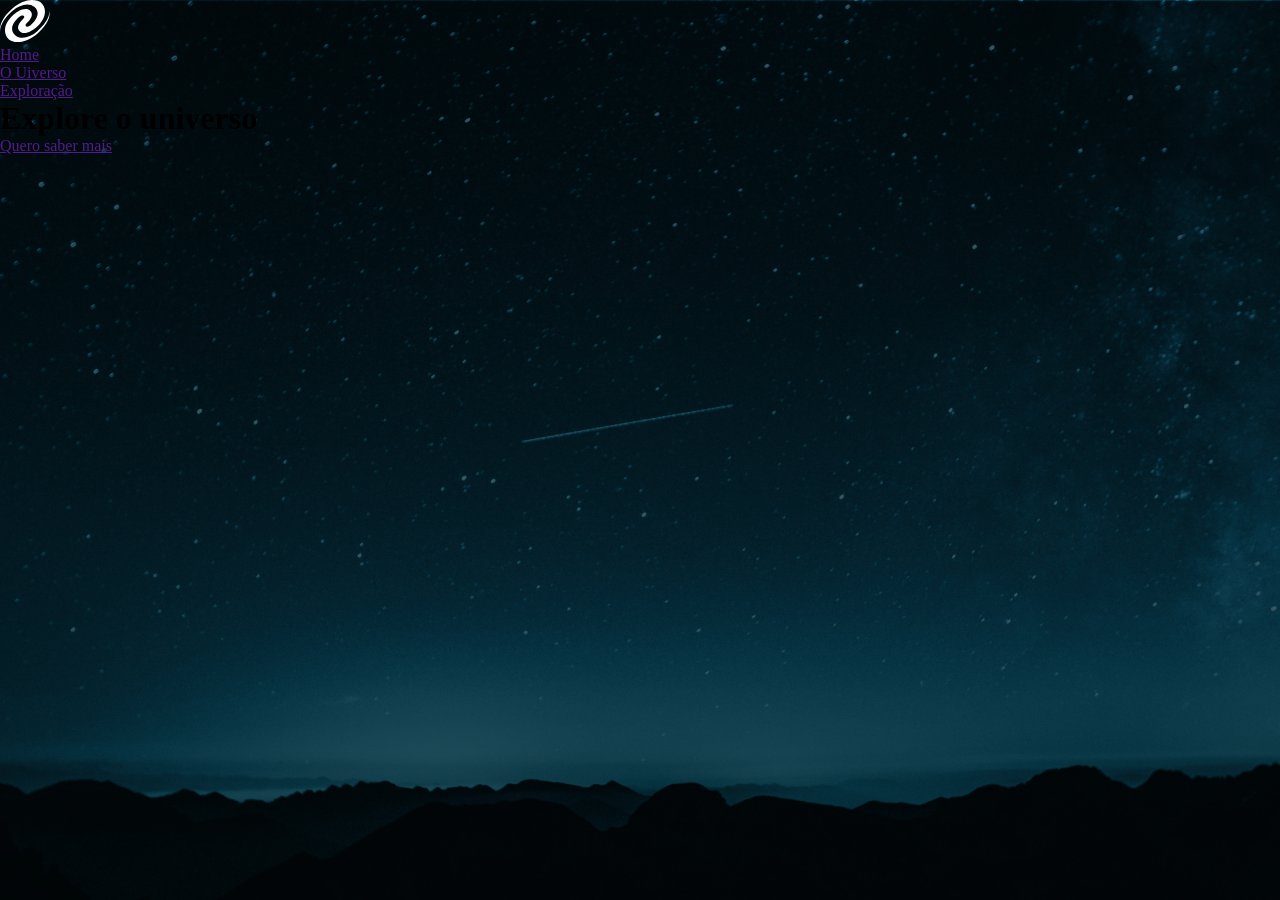
==== index.html @ 031f5e7b "fortcomit" ====
<!DOCTYPE html>
<html lang="pt-br">
<head>
    <meta charset="UTF-8">
    <meta name="viewport" content="width=device-width, initial-scale=1.0">
    <link rel="stylesheet" href="./styles/index.css">
    <title>Universo</title>
</head>
<body>
    <header>
        <img src="./assets/Vector.svg" alt="Logo do Universo">
        <nav>
            <ul>
                <li><a href="">Home</a></li>
                <li><a href="">O Uiverso</a></li>
                <li><a href="">Exploração</a></li>
            </ul>
        </nav>
    </header>

    <main>
        <h1>Explore o universo</h1>
        <a href="">Quero saber mais</a>
    </main>
</body>
</html>
---- styles/index.css ----
*{
    margin: 0;
    padding: 0;
    box-sizing: border-box;


}
body{
    background-image: url(../assets/mountains-universe-1.png);
    background-position: center;
    background-repeat: no-repeat;
    background-size: cover;

    height: 100vh;
}
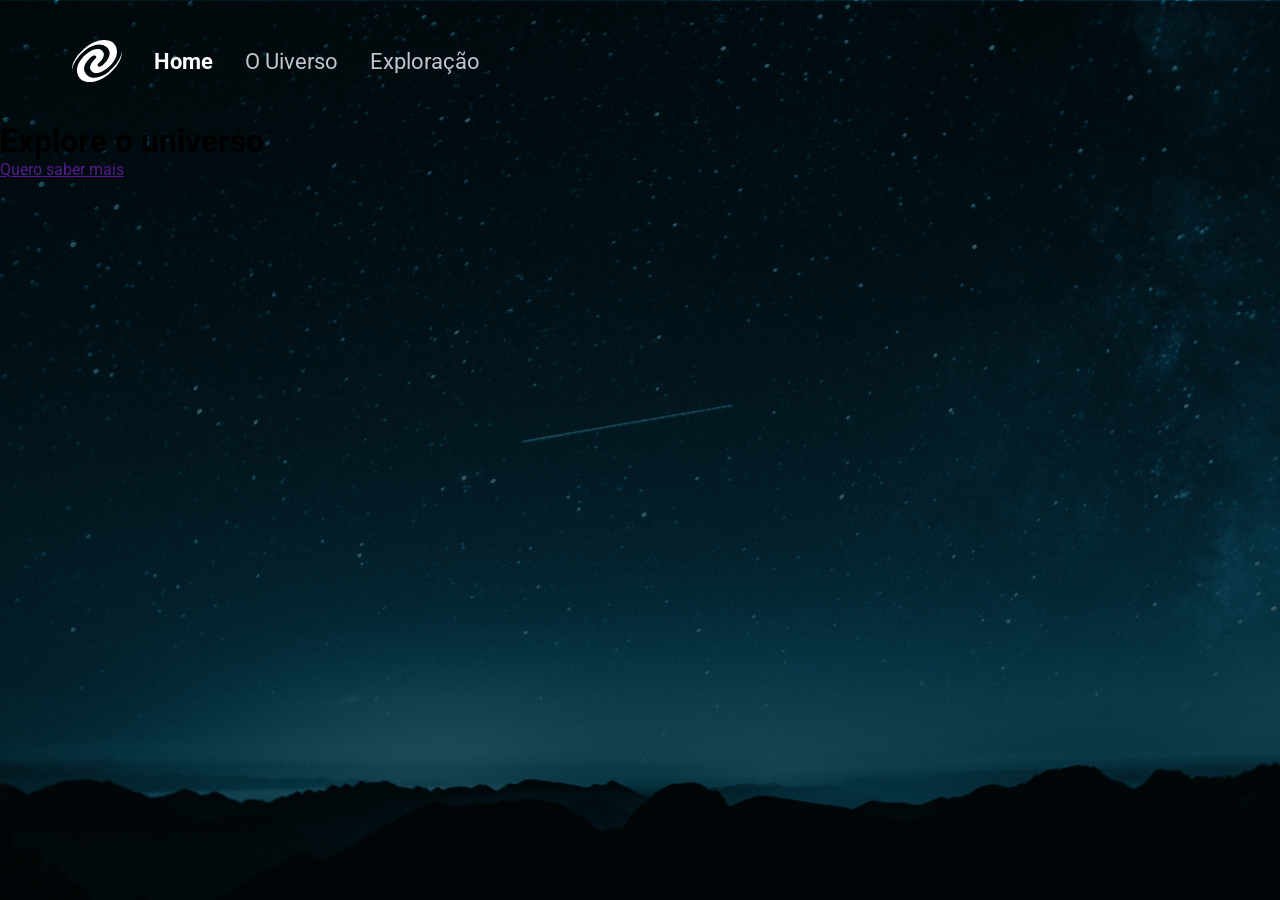
==== commit f9ac63d0: "first commit" ====
--- a/index.html
+++ b/index.html
@@ -4,6 +4,9 @@
     <meta charset="UTF-8">
     <meta name="viewport" content="width=device-width, initial-scale=1.0">
     <link rel="stylesheet" href="./styles/index.css">
+        <link rel="preconnect" href="https://fonts.googleapis.com">
+        <link rel="preconnect" href="https://fonts.gstatic.com" crossorigin>
+        <link href="https://fonts.googleapis.com/css2?family=Roboto:ital,wght@0,100..900;1,100..900&display=swap" rel="stylesheet">
     <title>Universo</title>
 </head>
 <body>
@@ -11,7 +14,7 @@
         <img src="./assets/Vector.svg" alt="Logo do Universo">
         <nav>
             <ul>
-                <li><a href="">Home</a></li>
+                <li><a href="" class="ativa">Home</a></li>
                 <li><a href="">O Uiverso</a></li>
                 <li><a href="">Exploração</a></li>
             </ul>
--- a/styles/index.css
+++ b/styles/index.css
@@ -2,6 +2,7 @@
     margin: 0;
     padding: 0;
     box-sizing: border-box;
+    font-family: Roboto , sans-serif; 
 
 
 }
@@ -12,4 +13,26 @@
     background-size: cover;
 
     height: 100vh;
+}
+header{
+    height: 122px;
+    display: flex;
+    padding-inline: 72px;
+    align-items: center;
+    gap: 32px;
+
+    ul{
+        display: flex;
+        list-style: none;
+        gap: 32px;
+        a{
+            font-size: 22px;
+            text-decoration: none;
+            color: #c4c4cc;
+        }
+        .ativa{
+            color: #fff;
+            font-weight: 700;
+        }
+    }
 }
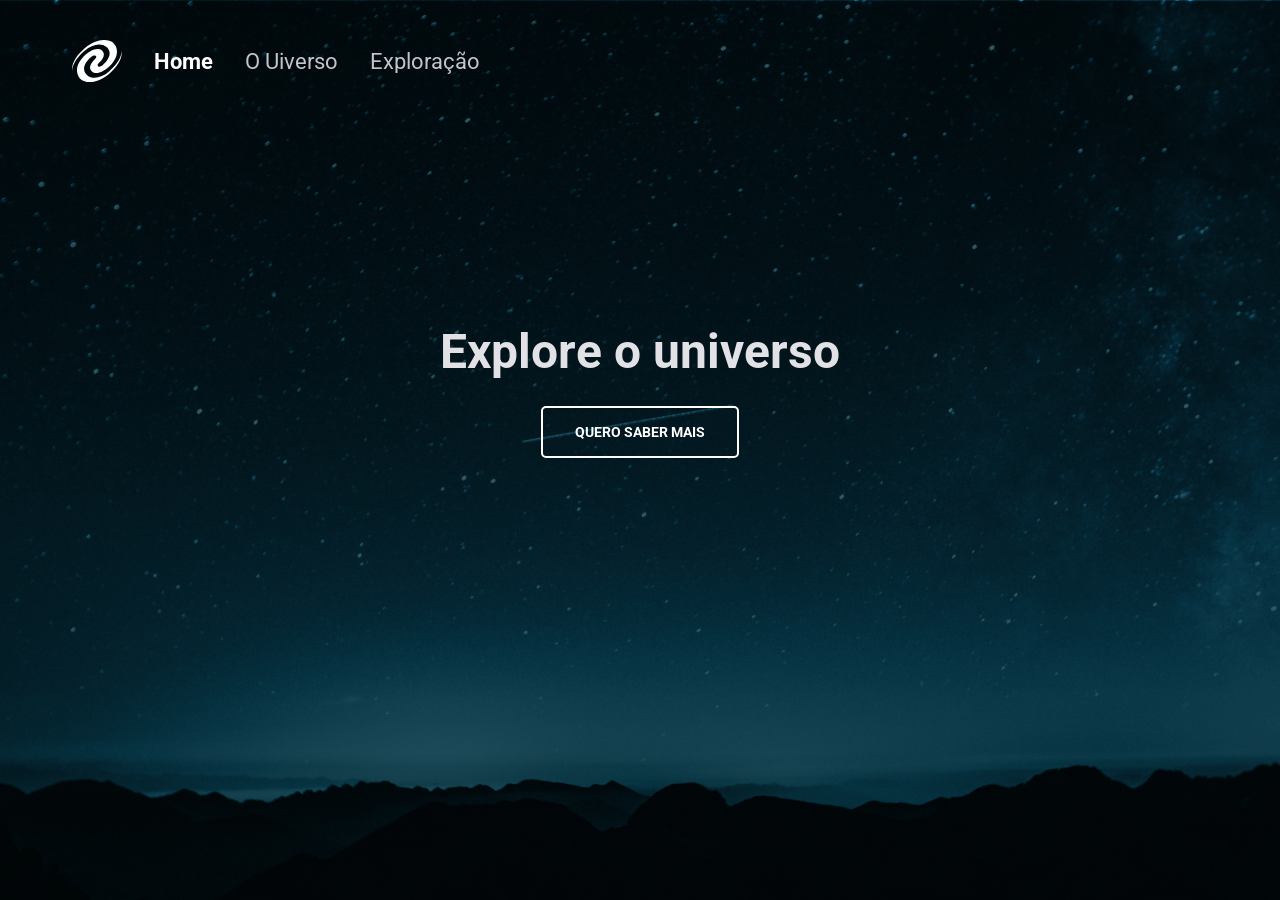
==== commit 90145900: "terminamos o html e o css do home" ====
--- a/index.html
+++ b/index.html
@@ -3,7 +3,7 @@
 <head>
     <meta charset="UTF-8">
     <meta name="viewport" content="width=device-width, initial-scale=1.0">
-    <link rel="stylesheet" href="./styles/index.css">
+ <link rel="stylesheet" href="./styles/index.css">
         <link rel="preconnect" href="https://fonts.googleapis.com">
         <link rel="preconnect" href="https://fonts.gstatic.com" crossorigin>
         <link href="https://fonts.googleapis.com/css2?family=Roboto:ital,wght@0,100..900;1,100..900&display=swap" rel="stylesheet">
--- a/styles/index.css
+++ b/styles/index.css
@@ -35,4 +35,32 @@
             font-weight: 700;
         }
     }
+}
+main{
+    margin-top: 200px;
+    width: fit-content;
+    margin-inline: auto;
+
+    h1{
+        color: #e1e1e6;
+        font-size: 48px;
+        line-height: 125%;
+        margin-bottom: 24px;
+    }
+    a{ 
+       border: 2px solid #fff;
+        display: block;
+        margin-inline: auto;
+        width: fit-content;
+        border-radius: 5px; 
+        padding: 12px 32px;
+        color: #fff;
+        text-decoration: none;
+        font-weight: 700;
+        font-size: 14px;
+        line-height: 24px;
+        text-transform: uppercase;
+    }
+    
+
 }
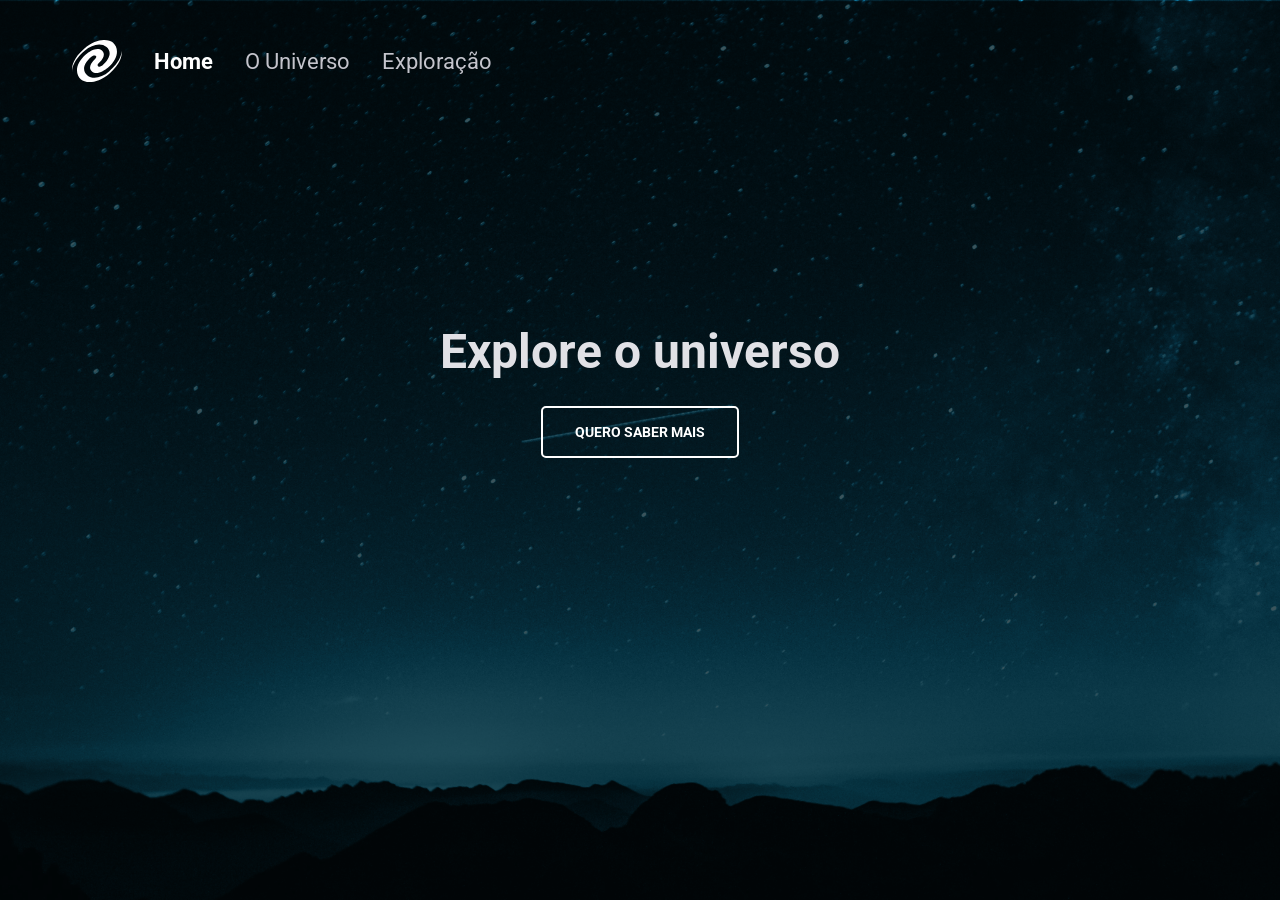
==== commit bb91c0b8: "Inicio do Universo.css e ajustes no univer.html" ====
--- a/index.html
+++ b/index.html
@@ -15,7 +15,7 @@
         <nav>
             <ul>
                 <li><a href="" class="ativa">Home</a></li>
-                <li><a href="">O Uiverso</a></li>
+                <li><a href="./pages/universo.html">O Universo</a></li>
                 <li><a href="">Exploração</a></li>
             </ul>
         </nav>
@@ -23,7 +23,7 @@
 
     <main>
         <h1>Explore o universo</h1>
-        <a href="">Quero saber mais</a>
+        <a href="./pages/universo.html">Quero saber mais</a>
     </main>
 </body>
 </html>
